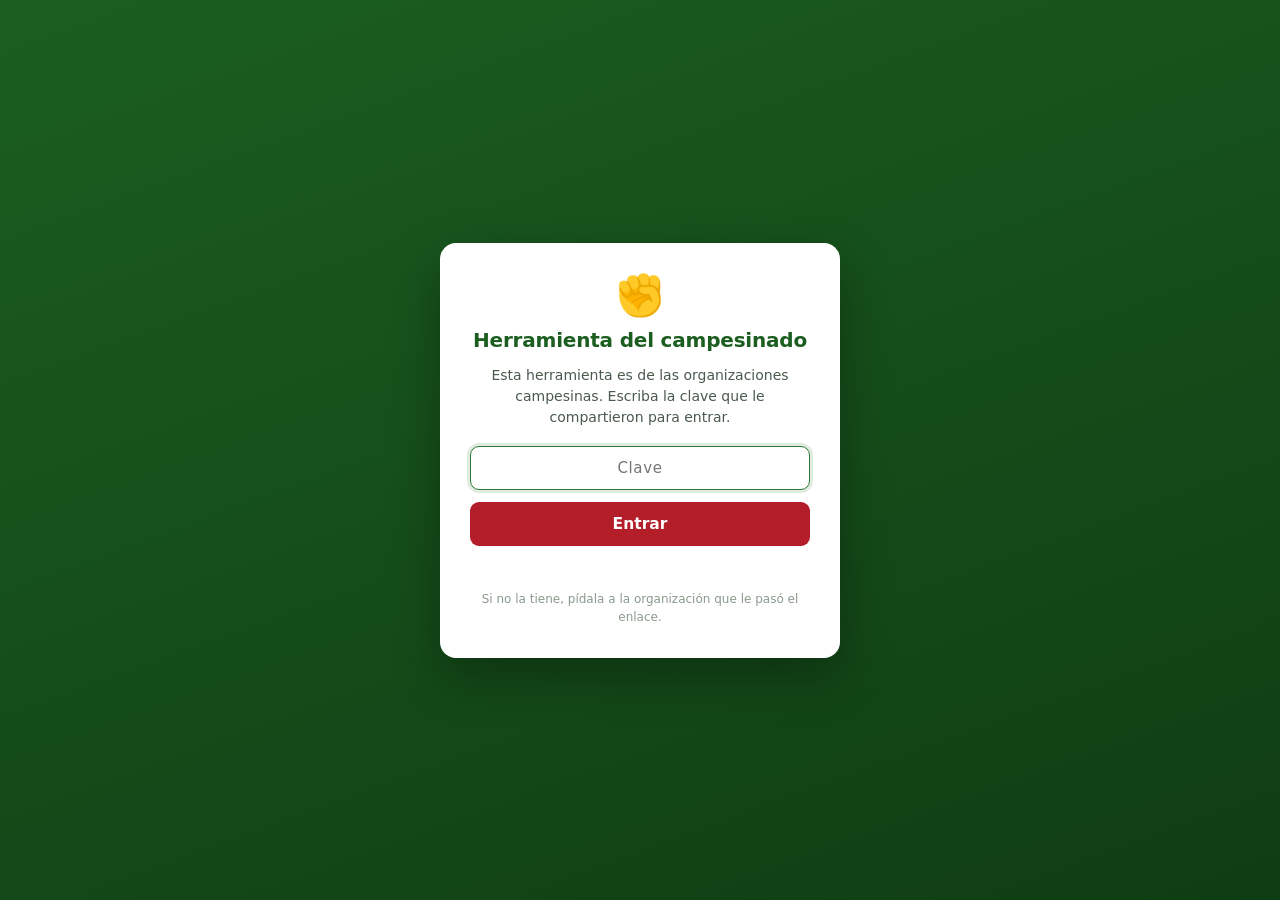
==== index.html @ f93a1b62 "Herramienta de lucha del campesinado: seguimiento, veeduria y alertas Instrumento de las organizacio" ====
<!doctype html>
<html lang="es">
<head>
<meta charset="utf-8">
<meta name="viewport" content="width=device-width,initial-scale=1">
<title>Herramienta de lucha del campesinado · Seguimiento y veeduría</title>
<link rel="stylesheet" href="estilo.css">
<meta name="robots" content="noindex,nofollow,noarchive">
<meta name="referrer" content="no-referrer">
</head>
<body>

<header class="top">
  <div class="top-in">
    <div class="marca">
      <div class="ico">✊</div>
      <div>
        <div class="kicker">Movimiento campesino · Veeduría de la Reforma Agraria</div>
        <h1>Herramienta de lucha del campesinado</h1>
      </div>
    </div>
    <div class="der">
      <select id="subBarra" class="sel-barra oculto"></select>
      <span class="guardado" id="guardadoInd"></span>
    </div>
  </div>
  <div class="barra-prog"><div id="prog"></div></div>
</header>

<div id="puerta" class="puerta">
  <div class="puerta-caja">
    <div class="puerta-ico">✊</div>
    <h2>Herramienta del campesinado</h2>
    <p>Esta herramienta es de las organizaciones campesinas. Escriba la clave que le
       compartieron para entrar.</p>
    <input id="pClave" type="password" placeholder="Clave" autocomplete="off">
    <button class="btn grande" id="pEntrar">Entrar</button>
    <p class="puerta-err" id="pErr"></p>
    <p class="puerta-pie">Si no la tiene, pídala a la organización que le pasó el enlace.</p>
  </div>
</div>
<main id="app"></main>

<!-- ================= PASO 1 ================= -->
<template id="tpl-inicio">
  <div class="wrap estrecho">
    <div class="intro">
      <h2>Esta herramienta es del campesinado</h2>
      <p class="lead">No es un informe para el escritorio de nadie. Es un instrumento de
        <b>lucha, seguimiento y veeduría</b>: para tener claros los logros, saber quién responde
        por cada uno, y <b>frenar la contrarreforma agraria</b> antes de que ocurra.</p>

      <div class="proposito">
        <div><span class="pe">📌</span><b>Dejar constancia</b>
          <span>Lo que se ganó entre 2022 y 2026, con cifra y con norma. Lo que no queda escrito se puede negar.</span></div>
        <div><span class="pe">👁️</span><b>Hacer veeduría</b>
          <span>Saber qué falta y quién tiene que responder. El seguimiento es de las organizaciones, no del gobierno de turno.</span></div>
        <div><span class="pe">🛡️</span><b>Frenar la contrarreforma</b>
          <span>Marcar qué tan fácil se puede perder cada logro y encender alertas a tiempo.</span></div>
      </div>

      <div class="nota-entidades">
        En la reforma agraria intervienen muchas entidades y cada una tiene su pedazo.
        Por eso el trabajo está repartido en <b>8 subsistemas</b>: usted responde por el suyo,
        y puede pasar a otro cuando quiera.
      </div>
    </div>

    <div class="tarjeta">
      <h3>¿De dónde viene esta información?</h3>
      <p class="ayuda">Solo para saber a qué dependencia corresponde. No pedimos datos personales.</p>
      <div class="dos">
        <div class="campo"><label>Dependencia, dirección u organización <span class="req">*</span></label>
          <input id="fDep" placeholder="Dirección de Ordenamiento Social de la Propiedad"></div>
        <div class="campo"><label>Entidad <span class="req">*</span></label>
          <input id="fEnt" list="lstEnt" placeholder="Agencia Nacional de Tierras">
          <datalist id="lstEnt"></datalist></div>
      </div>
    </div>

    <div class="tarjeta">
      <h3>¿Sobre qué subsistema va a responder?</h3>
      <p class="ayuda">Puede empezar por uno y después cambiar a otro sin perder nada.</p>
      <select id="fSub" class="grande"><option value="">Elija un subsistema…</option></select>
      <div id="infoSub"></div>
    </div>

    <div class="acciones">
      <span class="ayuda" id="avisoRetomar"></span>
      <button class="btn grande" id="btnEmpezar">Entrar →</button>
    </div>
  </div>
</template>

<!-- ================= PASO 2 ================= -->
<template id="tpl-matriz">
  <div class="wrap ancho">
    <div class="cab">
      <div>
        <div class="mig" id="mig"></div>
        <h2 id="tituloSub"></h2>
      </div>
      <div class="cab-btns">
        <button class="btn plano chico" id="btnAtras">← Cambiar</button>
        <button class="btn" id="btnEnviar">Enviar ✓</button>
      </div>
    </div>

    <div class="leyenda-tabla">
      <span><b>Llene solo lo que sepa.</b></span><span class="sep">·</span>
      <span>Se guarda solo mientras escribe.</span><span class="sep">·</span>
      <span>Puede cambiar de subsistema arriba y volver.</span><span class="sep">·</span>
      <span>Cada línea admite <b>varios indicadores</b>.</span>
    </div>

    <div class="tabla-caja"><table class="mtx" id="tabla"></table></div>

    <div class="pie-tabla">
      <button class="btn-agregar" id="btnAgregar">＋ Falta una línea que sí trabajamos — agregarla</button>
    </div>

    <div class="acciones">
      <span class="ayuda" id="estadoLlenado"></span>
      <button class="btn grande" id="btnEnviar2">Enviar ✓</button>
    </div>
  </div>
</template>

<template id="tpl-fin">
  <div class="wrap estrecho"><div class="fin" id="finCuerpo"></div></div>
</template>

<!-- territorio -->
<div id="modal" class="modal oculto">
  <div class="modal-caja">
    <div class="modal-cab"><h3 id="modalTit">¿Dónde?</h3><button id="modalX">✕</button></div>
    <div class="modal-cuerpo" id="modalCuerpo"></div>
    <div class="modal-pie"><button class="btn" id="modalOk">Listo</button></div>
  </div>
</div>

<!-- alertas -->
<div id="modalAl" class="modal oculto">
  <div class="modal-caja">
    <div class="modal-cab"><h3>Alerta del territorio</h3><button id="modalAlX">✕</button></div>
    <div class="modal-cuerpo" id="modalAlCuerpo"></div>
    <div class="modal-pie"><button class="btn" id="modalAlOk">Listo</button></div>
  </div>
</div>

<script src="puerta.js"></script>
<script src="app.js" defer></script>
</body>
</html>
---- estilo.css ----
/* Lo que cambió para el campesinado — formulario en matriz */
:root{
  --verde:#5E0B10; --verde2:#8E1218; --verde3:#B31E28; --verde4:#CE1126; --verde-luz:#FDECEE;
  --maiz:#F9A825; --maiz-luz:#FFF8E1; --rojo:#C62828; --azul:#1565C0;
  --tinta:#1d1618; --gris:#6b5f61; --gris2:#9c8f91; --linea:#e8dfe0; --linea2:#f3ecec;
  --papel:#fff; --fondo:#f8f5f5;
  --s1:0 1px 2px rgba(60,20,24,.06); --s2:0 3px 12px rgba(60,20,24,.09); --s3:0 12px 40px rgba(60,20,24,.18);
}
*{box-sizing:border-box}
body{margin:0;background:var(--fondo);color:var(--tinta);font-size:14.5px;line-height:1.5;
  font-family:"Segoe UI",system-ui,-apple-system,Roboto,Helvetica,Arial,sans-serif}
h1,h2,h3{margin:0;letter-spacing:-.01em}
button{font-family:inherit;cursor:pointer;border:0;background:none;color:inherit;font-size:inherit}
input,select,textarea{font-family:inherit;font-size:13.5px}

/* encabezado */
.top{background:linear-gradient(105deg,var(--verde),var(--verde2) 55%,#B31E28);color:#fff;
  position:sticky;top:0;z-index:40;box-shadow:var(--s2)}
.top-in{max-width:1500px;margin:0 auto;padding:12px 20px;display:flex;align-items:center;
  justify-content:space-between;gap:14px;flex-wrap:wrap}
.marca{display:flex;align-items:center;gap:11px}
.marca .ico{width:38px;height:38px;border-radius:10px;background:var(--maiz);color:var(--verde);
  display:grid;place-items:center;font-size:20px}
.kicker{font-size:9.5px;letter-spacing:.15em;text-transform:uppercase;opacity:.85}
.marca h1{font-size:17.5px}
.der{display:flex;align-items:center;gap:11px}
.paso-ind{font-size:11.5px;background:rgba(255,255,255,.16);padding:4px 12px;border-radius:20px}
.guardado{font-size:11px;opacity:0;transition:.3s}
.guardado.ver{opacity:.9}
.barra-prog{height:3px;background:rgba(255,255,255,.18)}
.barra-prog>div{height:100%;background:var(--maiz);width:0;transition:width .35s}

.wrap{max-width:820px;margin:0 auto;padding:24px 20px 60px}
.wrap.ancho{max-width:1500px}
.ayuda{font-size:12.5px;color:var(--gris)}

/* intro */
.intro{margin-bottom:20px}
.intro h2{font-size:23px;line-height:1.25;margin-bottom:8px}
.lead{font-size:15px;color:var(--gris);margin:0 0 16px;max-width:70ch}
.tres-puntos{display:grid;gap:8px}
.tres-puntos>div{font-size:13.5px;padding-left:14px;border-left:3px solid var(--maiz);color:var(--gris)}
.tres-puntos b{color:var(--tinta)}

.tarjeta{background:var(--papel);border:1px solid var(--linea);border-radius:12px;
  padding:18px 20px;margin-bottom:14px;box-shadow:var(--s1)}
.tarjeta h3{font-size:15.5px;color:var(--verde2);margin-bottom:4px}
.tarjeta>.ayuda{margin-bottom:11px}
.dos{display:grid;grid-template-columns:1fr 1fr;gap:12px}
.campo{margin-bottom:11px}
.campo label{display:block;font-size:12.5px;font-weight:600;margin-bottom:4px}
.campo input,select{width:100%;border:1.5px solid var(--linea);border-radius:9px;padding:9px 11px;background:#fff}
.campo input:focus,select:focus{outline:0;border-color:var(--verde4);box-shadow:0 0 0 3px rgba(206,17,38,.14)}
select.grande{font-size:14.5px;padding:12px 13px;font-weight:600}
.req{color:var(--rojo)}

#infoSub{margin-top:11px}
.info-sub{background:var(--verde-luz);border-radius:9px;padding:12px 14px;font-size:13px}
.info-sub b{color:var(--verde2)}
.info-sub .cnt{font-size:20px;font-weight:800;color:var(--verde2);display:block}

.acciones{display:flex;gap:11px;justify-content:space-between;align-items:center;margin-top:18px;flex-wrap:wrap}
.btn{background:var(--verde3);color:#fff;border-radius:9px;padding:10px 20px;font-weight:700;
  font-size:14px;box-shadow:var(--s1);transition:.15s}
.btn:hover{background:var(--verde2);transform:translateY(-1px)}
.btn.grande{padding:13px 30px;font-size:15.5px}
.btn.chico{padding:7px 14px;font-size:12.5px}
.btn.plano{background:transparent;color:var(--gris);border:1px solid var(--linea);box-shadow:none}
.btn.plano:hover{border-color:var(--verde4);color:var(--verde2);background:#fff}
.btn:disabled{opacity:.5;cursor:not-allowed;transform:none}

/* cabecera de la matriz */
.cab{display:flex;justify-content:space-between;align-items:flex-end;gap:14px;margin-bottom:12px;flex-wrap:wrap}
.mig{font-size:12px;color:var(--gris);margin-bottom:2px}
.cab h2{font-size:19px}
.cab-btns{display:flex;gap:8px}
.leyenda-tabla{background:var(--maiz-luz);border:1px solid #ffe9a8;border-radius:9px;
  padding:9px 13px;font-size:12.5px;color:#7a5900;margin-bottom:12px}
.leyenda-tabla .sep{opacity:.4;margin:0 7px}

/* ---------- la matriz ---------- */
.tabla-caja{background:var(--papel);border:1px solid var(--linea);border-radius:12px;
  overflow:auto;box-shadow:var(--s1);max-height:70vh}
table.mtx{border-collapse:separate;border-spacing:0;width:100%;min-width:1180px;font-size:13px}
.mtx th{background:#FCF3F4;text-align:left;padding:9px 8px;font-size:10.5px;text-transform:uppercase;
  letter-spacing:.05em;color:var(--verde2);border-bottom:2px solid var(--linea);
  position:sticky;top:0;z-index:2;font-weight:800;white-space:nowrap}
.mtx th small{display:block;font-size:9.5px;text-transform:none;letter-spacing:0;
  color:var(--gris2);font-weight:500;margin-top:1px}
.mtx td{padding:6px 7px;border-bottom:1px solid var(--linea2);vertical-align:top}
.mtx tr:hover td{background:#FFFAFA}
.mtx tr.completa td{background:#FEF6F7}
.mtx td.lin{position:sticky;left:0;background:#fff;z-index:1;border-right:1px solid var(--linea);
  max-width:250px;min-width:210px}
.mtx tr:hover td.lin,.mtx tr.completa td.lin{background:#FEF6F7}
.mtx .num-lin{font-size:10px;font-weight:800;color:var(--maiz)}
.mtx .txt-lin{font-size:12.5px;font-weight:600;line-height:1.35}
.mtx select,.mtx input,.mtx textarea{width:100%;border:1px solid var(--linea);border-radius:7px;
  padding:6px 7px;font-size:12.5px;background:#fff}
.mtx select:focus,.mtx input:focus,.mtx textarea:focus{outline:0;border-color:var(--verde4);
  box-shadow:0 0 0 2px rgba(206,17,38,.16)}
.mtx textarea{min-height:56px;resize:vertical;line-height:1.4}
.mtx select.vacio{color:var(--gris2)}
.mtx .cifra-par{display:grid;grid-template-columns:1fr 1fr;gap:4px}
.btn-terr{width:100%;border:1px dashed var(--linea);border-radius:7px;padding:7px;font-size:12px;
  color:var(--gris);text-align:left;background:#fff;transition:.13s}
.btn-terr:hover{border-color:var(--verde4);color:var(--verde2)}
.btn-terr.puesto{border-style:solid;border-color:#F0C2C6;background:var(--verde-luz);color:var(--verde2);font-weight:600}
.marca-ok{color:var(--verde3);font-weight:800}

/* ---------- modal territorio ---------- */
.modal{position:fixed;inset:0;background:rgba(60,10,14,.55);display:grid;place-items:center;z-index:80;padding:20px}
.modal.oculto{display:none}
.modal-caja{background:#fff;border-radius:14px;width:100%;max-width:560px;max-height:86vh;
  display:flex;flex-direction:column;box-shadow:var(--s3)}
.modal-cab{padding:15px 19px;border-bottom:1px solid var(--linea);display:flex;
  justify-content:space-between;align-items:center}
.modal-cab h3{font-size:16px;color:var(--verde2)}
.modal-cab button{font-size:17px;color:var(--gris)}
.modal-cuerpo{padding:17px 19px;overflow:auto}
.modal-pie{padding:13px 19px;border-top:1px solid var(--linea);text-align:right}

.op-terr{display:grid;grid-template-columns:repeat(3,1fr);gap:8px;margin-bottom:14px}
.ot{border:1.5px solid var(--linea);border-radius:10px;padding:11px 8px;text-align:center;background:#fff;transition:.13s}
.ot:hover{border-color:var(--verde4)}
.ot.on{border-color:var(--verde3);background:var(--verde-luz)}
.ot .e{font-size:18px;display:block;margin-bottom:2px}
.ot b{font-size:12.5px;display:block}
.chips{display:flex;gap:5px;flex-wrap:wrap;margin-top:9px}
.chip{background:var(--verde-luz);color:var(--verde2);border:1px solid #F0C2C6;border-radius:16px;
  padding:3px 10px;font-size:12px;font-weight:600;display:inline-flex;align-items:center;gap:5px}
.chip button{color:var(--verde2);opacity:.55;font-size:13px;line-height:1}
.chip button:hover{opacity:1;color:var(--rojo)}
.mcard{border:1px solid var(--linea);border-radius:9px;padding:10px;margin-bottom:8px;background:#FFFAFA}
.mcard .mh{display:flex;justify-content:space-between;align-items:center;margin-bottom:7px}
.mcard .mh b{font-size:13px;color:var(--verde2)}
.acc-fila{display:grid;grid-template-columns:1fr 92px 30px;gap:6px;margin-bottom:5px}
.acc-fila input{border:1px solid var(--linea);border-radius:7px;padding:6px 8px;font-size:12.5px;width:100%}
.mini{border:1px solid var(--linea);border-radius:7px;color:var(--gris);height:31px;font-size:12px}
.mini:hover{color:var(--rojo);border-color:var(--rojo)}
.mas{font-size:12px;color:var(--verde2);font-weight:600;padding:4px 0}

/* ---------- fin ---------- */
.fin{text-align:center;padding:34px 20px}
.fin .emo{font-size:52px;margin-bottom:12px}
.fin h2{font-size:24px;margin-bottom:9px}
.fin p{color:var(--gris);max-width:56ch;margin:0 auto 8px}
.fin .caja{background:var(--papel);border:1px solid var(--linea);border-radius:12px;
  padding:18px;margin-top:20px;text-align:left;box-shadow:var(--s1)}
.fin .caja b{color:var(--verde2)}
.err{background:#FFEBEE;border:1px solid #ffcdd2;color:#7d2b2b;border-radius:10px;
  padding:14px 16px;text-align:left;margin-top:16px}

@media(max-width:760px){ .dos,.op-terr{grid-template-columns:1fr} }

/* ---------- v3: selector de subsistema en la barra ---------- */
.sel-barra{background:rgba(255,255,255,.16);border:1px solid rgba(255,255,255,.28);color:#fff;
  border-radius:8px;padding:6px 11px;font-size:12.5px;font-weight:600;max-width:290px;cursor:pointer}
.sel-barra option{color:var(--tinta);background:#fff}
.sel-barra:focus{outline:0;box-shadow:0 0 0 3px rgba(255,255,255,.22)}
.oculto{display:none!important}

/* agregar línea propia */
.pie-tabla{margin-top:11px}
.btn-agregar{width:100%;border:1.5px dashed var(--linea);border-radius:10px;padding:12px;
  color:var(--verde3);font-weight:600;font-size:13.5px;background:#fff;transition:.14s}
.btn-agregar:hover{border-color:var(--verde4);background:var(--verde-luz)}
.mtx tr.propia td.lin{border-left:3px solid var(--maiz)}
.mtx .etq-propia{font-size:9px;font-weight:800;color:var(--maiz);letter-spacing:.05em}
.quitar-lin{float:right;color:var(--gris2);font-size:13px;line-height:1}
.quitar-lin:hover{color:var(--verde4)}

/* ---------- v4: propósito de la herramienta ---------- */
.proposito{display:grid;gap:10px;margin:16px 0}
.proposito>div{background:var(--papel);border:1px solid var(--linea);border-left:4px solid var(--verde3);
  border-radius:10px;padding:12px 15px;box-shadow:var(--s1)}
.proposito .pe{font-size:17px;margin-right:7px}
.proposito b{font-size:14px;color:var(--verde2)}
.proposito span:last-child{display:block;font-size:12.5px;color:var(--gris);margin-top:3px}
.nota-entidades{background:var(--maiz-luz);border:1px solid #ffe9a8;border-radius:10px;
  padding:12px 15px;font-size:13px;color:#7a5900}

/* ---------- indicadores múltiples (subdivisiones de la línea) ---------- */
.mtx tr.sub td{border-bottom:1px dashed var(--linea)}
.mtx tr.ult-sub td{border-bottom:1px solid var(--linea2)}
.celda-ind{min-width:330px}
.ind-fila{display:grid;grid-template-columns:1.4fr 96px 1fr 26px;gap:5px;align-items:center}
.ind-fila input,.ind-fila select{font-size:12px;padding:5px 6px}
.btn-ind{width:100%;border:1px dashed var(--linea);border-radius:7px;padding:6px;font-size:11.5px;
  color:var(--verde3);font-weight:600;background:#fff;margin-top:5px;transition:.13s}
.btn-ind:hover{border-color:var(--verde4);background:var(--verde-luz)}
.quitar-ind{border:1px solid var(--linea);border-radius:6px;color:var(--gris2);height:28px;font-size:11px}
.quitar-ind:hover{color:var(--verde4);border-color:var(--verde4)}
.et-tipo{font-size:9px;font-weight:800;letter-spacing:.04em;padding:1px 5px;border-radius:4px;
  text-transform:uppercase}
.t-num{background:#E3F2FD;color:#0D47A1} .t-cual{background:#F3E5F5;color:#4A148C}

/* ---------- alertas ---------- */
.btn-alerta{width:100%;border:1px dashed var(--linea);border-radius:7px;padding:7px;font-size:11.5px;
  color:var(--gris);background:#fff;text-align:left;transition:.13s}
.btn-alerta:hover{border-color:var(--verde4)}
.btn-alerta.roja{border-style:solid;background:#FFEBEE;border-color:#ef9a9a;color:#B71C1C;font-weight:700}
.btn-alerta.naranja{border-style:solid;background:#FFF3E0;border-color:#ffcc80;color:#E65100;font-weight:700}
.btn-alerta.verde{border-style:solid;background:#E8F5E9;border-color:#a5d6a7;color:#1B5E20;font-weight:700}
.niveles{display:grid;gap:9px;margin-bottom:14px}
.niv{border:2px solid var(--linea);border-radius:11px;padding:12px 14px;text-align:left;background:#fff;transition:.14s}
.niv:hover{transform:translateY(-1px);box-shadow:var(--s1)}
.niv.on{box-shadow:0 0 0 3px rgba(0,0,0,.06)}
.niv .nt{font-size:14px;font-weight:800;display:flex;align-items:center;gap:8px}
.niv .pt{width:13px;height:13px;border-radius:50%;display:inline-block}
.niv .cr{font-size:12px;color:var(--gris);margin-top:4px}
.niv-rojo{border-color:#ef9a9a} .niv-rojo.on{background:#FFEBEE;border-color:#C62828}
.niv-rojo .nt{color:#B71C1C} .niv-rojo .pt{background:#C62828}
.niv-naranja{border-color:#ffcc80} .niv-naranja.on{background:#FFF3E0;border-color:#EF6C00}
.niv-naranja .nt{color:#E65100} .niv-naranja .pt{background:#EF6C00}
.niv-verde{border-color:#a5d6a7} .niv-verde.on{background:#E8F5E9;border-color:#2E7D32}
.niv-verde .nt{color:#1B5E20} .niv-verde .pt{background:#2E7D32}
.tipos-al{display:grid;grid-template-columns:1fr 1fr;gap:7px;margin:12px 0}
.tipo-al{border:1.5px solid var(--linea);border-radius:9px;padding:9px 11px;text-align:left;background:#fff;font-size:12.5px}
.tipo-al:hover{border-color:var(--verde4)}
.tipo-al.on{border-color:var(--verde3);background:var(--verde-luz);font-weight:600}
.tipo-al small{display:block;font-size:11px;color:var(--gris);font-weight:400;margin-top:2px}
.ejemplo-al{background:#f7f4f4;border-radius:8px;padding:10px 12px;font-size:12px;color:var(--gris);margin-top:10px}
.ejemplo-al b{color:var(--tinta)}
.aviso-seg{background:#FFF8E1;border:1px solid #FFE082;border-radius:9px;padding:11px 13px;
  font-size:12px;color:#7a5900;margin-top:12px}

/* territorio simplificado */
.mun-grid{display:grid;grid-template-columns:repeat(auto-fill,minmax(150px,1fr));gap:5px;
  max-height:260px;overflow:auto;border:1px solid var(--linea);border-radius:9px;padding:9px;margin-top:9px}
.mun-chk{display:flex;align-items:center;gap:6px;font-size:12.5px;padding:4px 6px;border-radius:6px;cursor:pointer}
.mun-chk:hover{background:var(--verde-luz)}
.mun-chk input{width:auto;margin:0}
.btn-todo-dep{width:100%;border:1.5px solid var(--verde3);border-radius:9px;padding:9px;
  color:var(--verde3);font-weight:700;font-size:12.5px;background:#fff;margin-top:8px}
.btn-todo-dep:hover{background:var(--verde-luz)}

/* ---------- puerta de entrada (solo en la versión publicada) ---------- */
.puerta{position:fixed;inset:0;z-index:9000;display:flex;align-items:center;justify-content:center;
  background:linear-gradient(160deg,#1B5E20,#0f3d13);padding:20px}
.puerta-caja{background:#fff;border-radius:16px;padding:32px 30px;max-width:400px;width:100%;
  text-align:center;box-shadow:0 18px 50px rgba(0,0,0,.3)}
.puerta-ico{font-size:40px;line-height:1;margin-bottom:10px}
.puerta-caja h2{margin:0 0 10px;font-size:20px;color:#1B5E20}
.puerta-caja p{margin:0 0 18px;font-size:14px;color:#4a5a4d;line-height:1.5}
.puerta-caja input{width:100%;padding:12px 14px;border:1.5px solid #cfdccf;border-radius:9px;
  font-size:15px;margin-bottom:12px;text-align:center;letter-spacing:.04em}
.puerta-caja input:focus{outline:none;border-color:#2E7D32;box-shadow:0 0 0 3px rgba(46,125,50,.15)}
.puerta-caja .btn{width:100%;justify-content:center}
.puerta-err{color:#C62828!important;font-size:13px!important;margin:12px 0 0!important;min-height:18px}
.puerta-pie{font-size:12px!important;color:#8a9a8c!important;margin:14px 0 0!important}
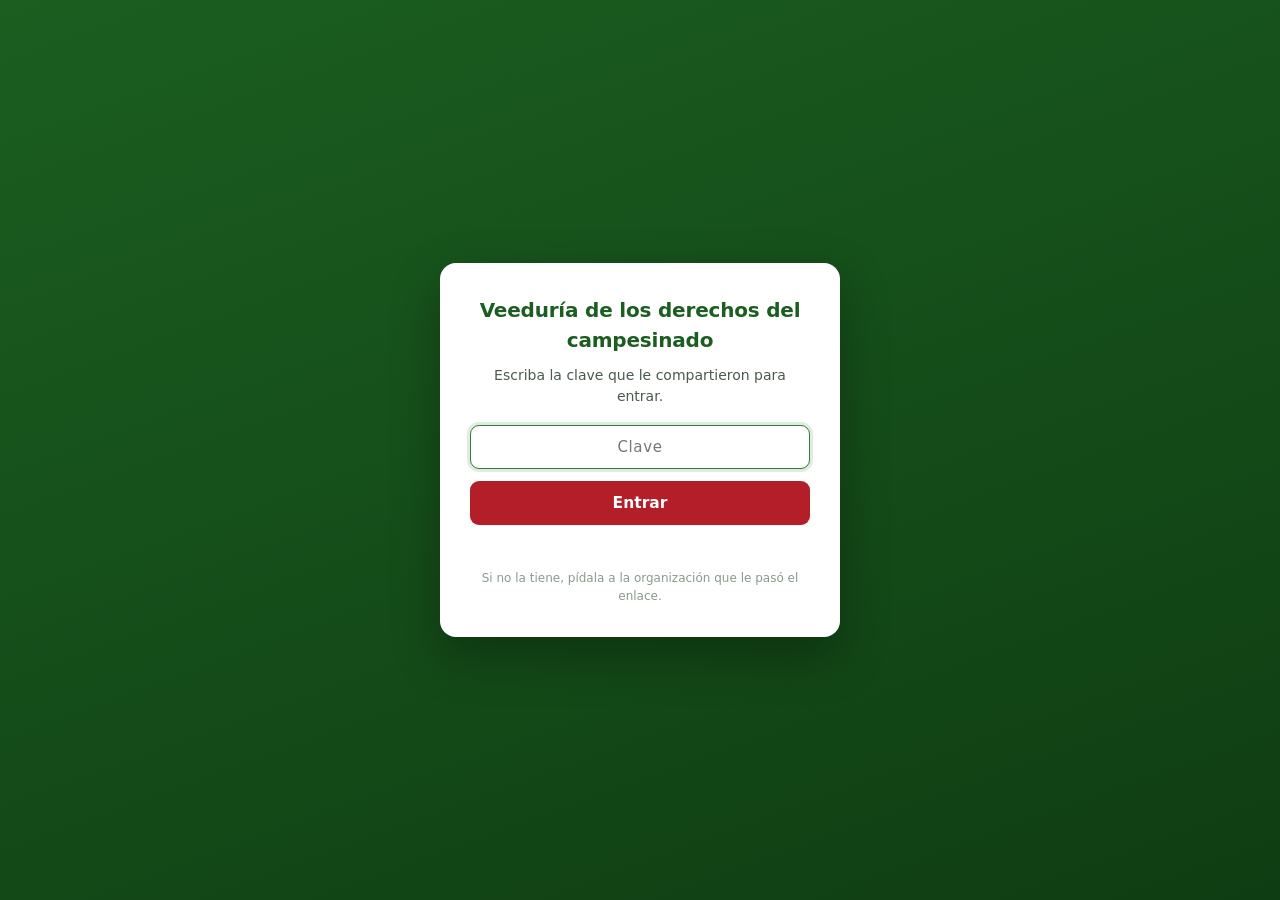
==== commit 7bb07ea0: "Ajustes de registro: cabecera solo veeduria, sin iconografia de puno Solicitados por el equipo: quie" ====
--- a/index.html
+++ b/index.html
@@ -3,7 +3,7 @@
 <head>
 <meta charset="utf-8">
 <meta name="viewport" content="width=device-width,initial-scale=1">
-<title>Herramienta de lucha del campesinado · Seguimiento y veeduría</title>
+<title>Veeduría de los derechos del campesinado</title>
 <link rel="stylesheet" href="estilo.css">
 <meta name="robots" content="noindex,nofollow,noarchive">
 <meta name="referrer" content="no-referrer">
@@ -13,10 +13,8 @@
 <header class="top">
   <div class="top-in">
     <div class="marca">
-      <div class="ico">✊</div>
       <div>
-        <div class="kicker">Movimiento campesino · Veeduría de la Reforma Agraria</div>
-        <h1>Herramienta de lucha del campesinado</h1>
+        <h1>Veeduría de los derechos del campesinado</h1>
       </div>
     </div>
     <div class="der">
@@ -29,10 +27,8 @@
 
 <div id="puerta" class="puerta">
   <div class="puerta-caja">
-    <div class="puerta-ico">✊</div>
-    <h2>Herramienta del campesinado</h2>
-    <p>Esta herramienta es de las organizaciones campesinas. Escriba la clave que le
-       compartieron para entrar.</p>
+    <h2>Veeduría de los derechos del campesinado</h2>
+    <p>Escriba la clave que le compartieron para entrar.</p>
     <input id="pClave" type="password" placeholder="Clave" autocomplete="off">
     <button class="btn grande" id="pEntrar">Entrar</button>
     <p class="puerta-err" id="pErr"></p>
@@ -45,30 +41,24 @@
 <template id="tpl-inicio">
   <div class="wrap estrecho">
     <div class="intro">
-      <h2>Esta herramienta es del campesinado</h2>
-      <p class="lead">No es un informe para el escritorio de nadie. Es un instrumento de
-        <b>lucha, seguimiento y veeduría</b>: para tener claros los logros, saber quién responde
-        por cada uno, y <b>frenar la contrarreforma agraria</b> antes de que ocurra.</p>
+      <p class="lead">Es un instrumento de seguimiento y veeduría que sistematiza los avances
+        alcanzados, identifica alertas tempranas y monitorea riesgos y amenazas para la garantía
+        de los derechos del campesinado. Permite documentar el estado de implementación de los
+        compromisos, asignar responsabilidades y facilitar el control social sobre las políticas
+        agrarias.</p>
 
       <div class="proposito">
         <div><span class="pe">📌</span><b>Dejar constancia</b>
-          <span>Lo que se ganó entre 2022 y 2026, con cifra y con norma. Lo que no queda escrito se puede negar.</span></div>
+          <span>Lo que se ganó entre 2022 y 2026, con cifra y con norma.</span></div>
         <div><span class="pe">👁️</span><b>Hacer veeduría</b>
-          <span>Saber qué falta y quién tiene que responder. El seguimiento es de las organizaciones, no del gobierno de turno.</span></div>
+          <span>Saber qué falta y quién tiene que responder.</span></div>
         <div><span class="pe">🛡️</span><b>Frenar la contrarreforma</b>
           <span>Marcar qué tan fácil se puede perder cada logro y encender alertas a tiempo.</span></div>
-      </div>
-
-      <div class="nota-entidades">
-        En la reforma agraria intervienen muchas entidades y cada una tiene su pedazo.
-        Por eso el trabajo está repartido en <b>8 subsistemas</b>: usted responde por el suyo,
-        y puede pasar a otro cuando quiera.
       </div>
     </div>
 
     <div class="tarjeta">
       <h3>¿De dónde viene esta información?</h3>
-      <p class="ayuda">Solo para saber a qué dependencia corresponde. No pedimos datos personales.</p>
       <div class="dos">
         <div class="campo"><label>Dependencia, dirección u organización <span class="req">*</span></label>
           <input id="fDep" placeholder="Dirección de Ordenamiento Social de la Propiedad"></div>
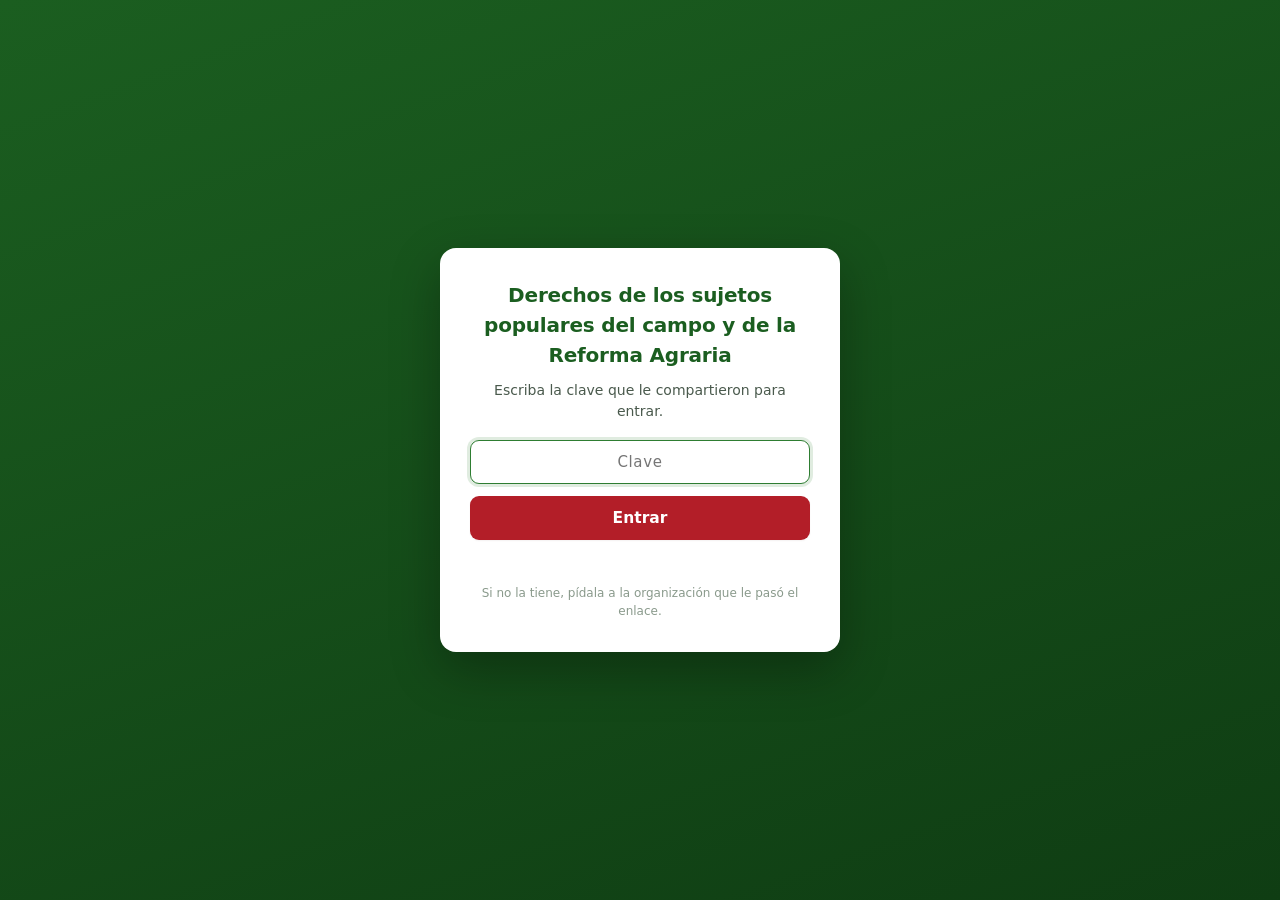
==== commit 5dde8290: "Titulo: derechos de los sujetos populares del campo y de la Reforma Agraria No solo campesinos: los " ====
--- a/index.html
+++ b/index.html
@@ -3,7 +3,7 @@
 <head>
 <meta charset="utf-8">
 <meta name="viewport" content="width=device-width,initial-scale=1">
-<title>Veeduría de los derechos del campesinado</title>
+<title>Derechos de los sujetos populares del campo y de la Reforma Agraria</title>
 <link rel="stylesheet" href="estilo.css">
 <meta name="robots" content="noindex,nofollow,noarchive">
 <meta name="referrer" content="no-referrer">
@@ -14,7 +14,7 @@
   <div class="top-in">
     <div class="marca">
       <div>
-        <h1>Veeduría de los derechos del campesinado</h1>
+        <h1>Derechos de los sujetos populares del campo y de la Reforma Agraria</h1>
       </div>
     </div>
     <div class="der">
@@ -27,7 +27,7 @@
 
 <div id="puerta" class="puerta">
   <div class="puerta-caja">
-    <h2>Veeduría de los derechos del campesinado</h2>
+    <h2>Derechos de los sujetos populares del campo y de la Reforma Agraria</h2>
     <p>Escriba la clave que le compartieron para entrar.</p>
     <input id="pClave" type="password" placeholder="Clave" autocomplete="off">
     <button class="btn grande" id="pEntrar">Entrar</button>
@@ -43,7 +43,8 @@
     <div class="intro">
       <p class="lead">Es un instrumento de seguimiento y veeduría que sistematiza los avances
         alcanzados, identifica alertas tempranas y monitorea riesgos y amenazas para la garantía
-        de los derechos del campesinado. Permite documentar el estado de implementación de los
+        de los derechos de los sujetos populares del campo. Permite documentar el estado de
+        implementación de los
         compromisos, asignar responsabilidades y facilitar el control social sobre las políticas
         agrarias.</p>
 
--- a/estilo.css
+++ b/estilo.css
@@ -22,7 +22,12 @@
 .marca .ico{width:38px;height:38px;border-radius:10px;background:var(--maiz);color:var(--verde);
   display:grid;place-items:center;font-size:20px}
 .kicker{font-size:9.5px;letter-spacing:.15em;text-transform:uppercase;opacity:.85}
-.marca h1{font-size:17.5px}
+/* el título es largo: se encoge en pantallas chicas para no comerse el celular */
+.marca h1{font-size:17.5px;line-height:1.22;max-width:52ch}
+@media (max-width:640px){
+  .top-in{padding:9px 14px}
+  .marca h1{font-size:14.5px;max-width:none}
+}
 .der{display:flex;align-items:center;gap:11px}
 .paso-ind{font-size:11.5px;background:rgba(255,255,255,.16);padding:4px 12px;border-radius:20px}
 .guardado{font-size:11px;opacity:0;transition:.3s}
